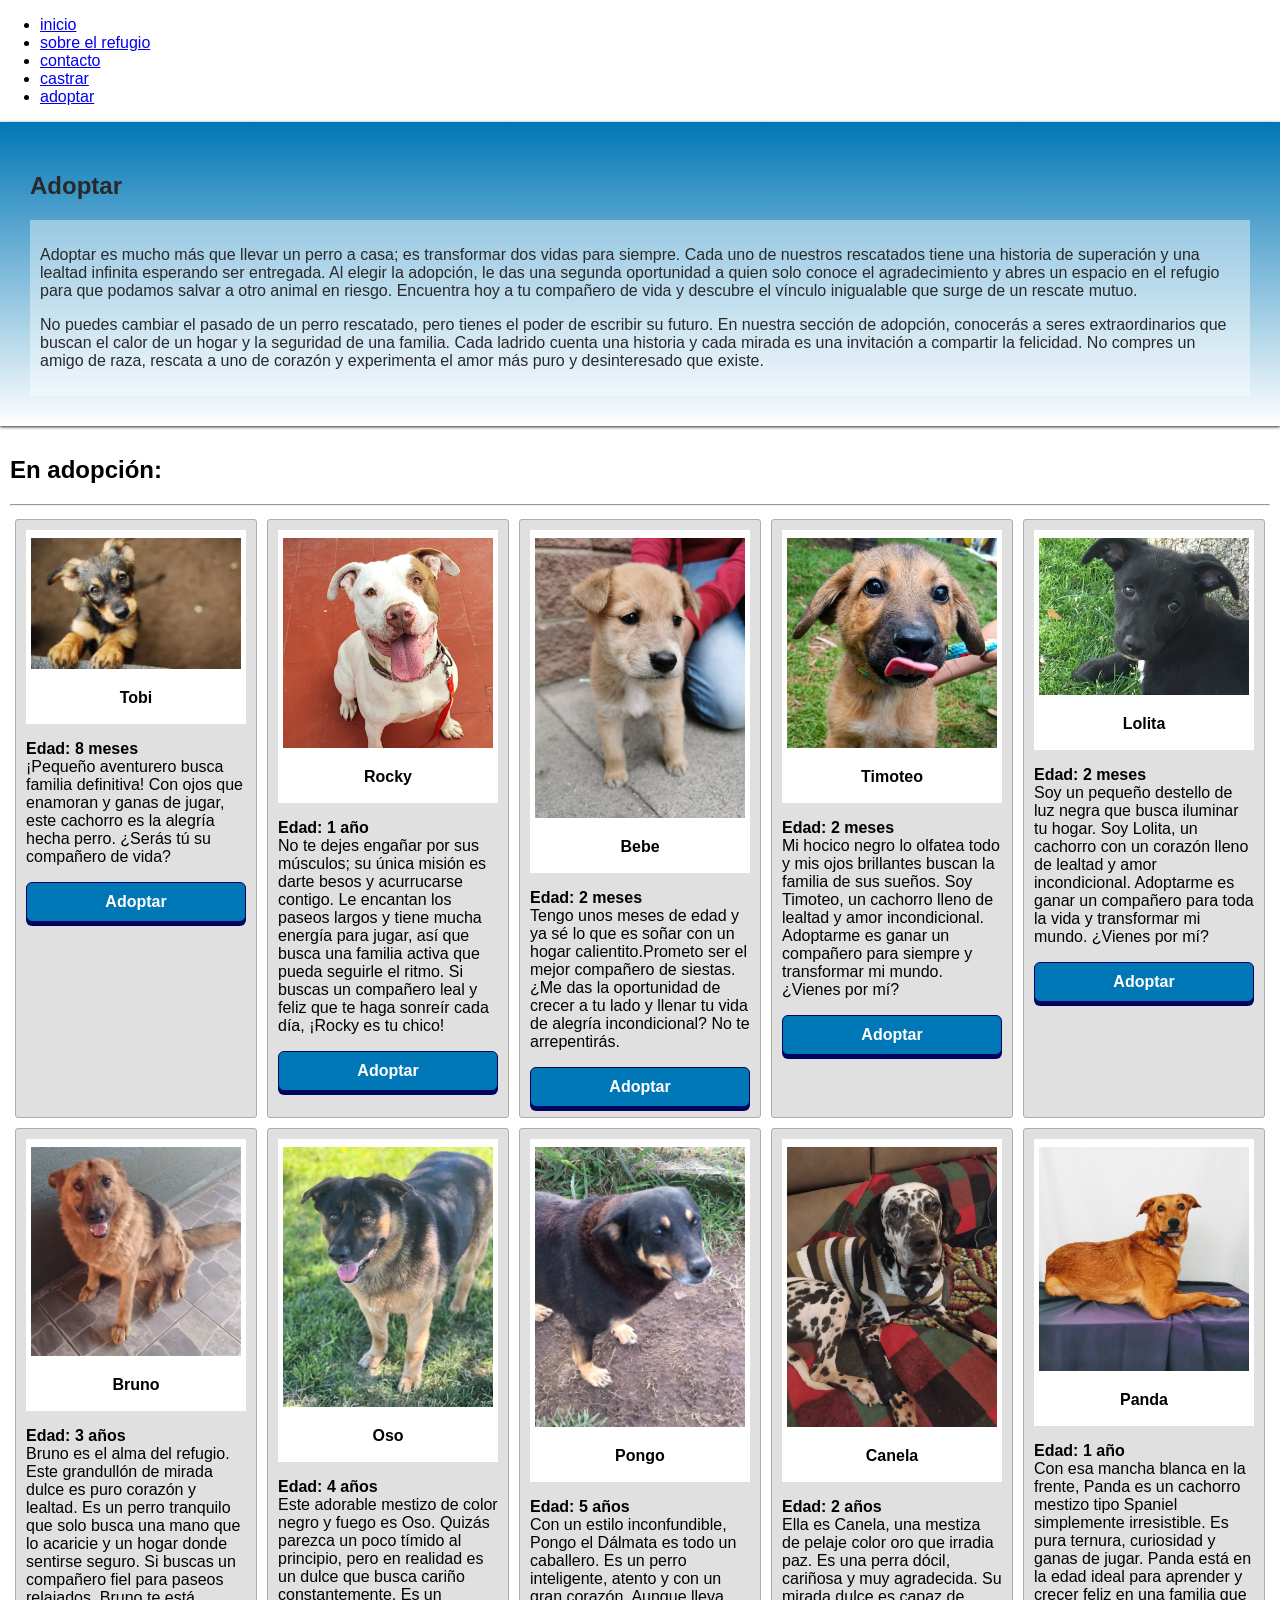
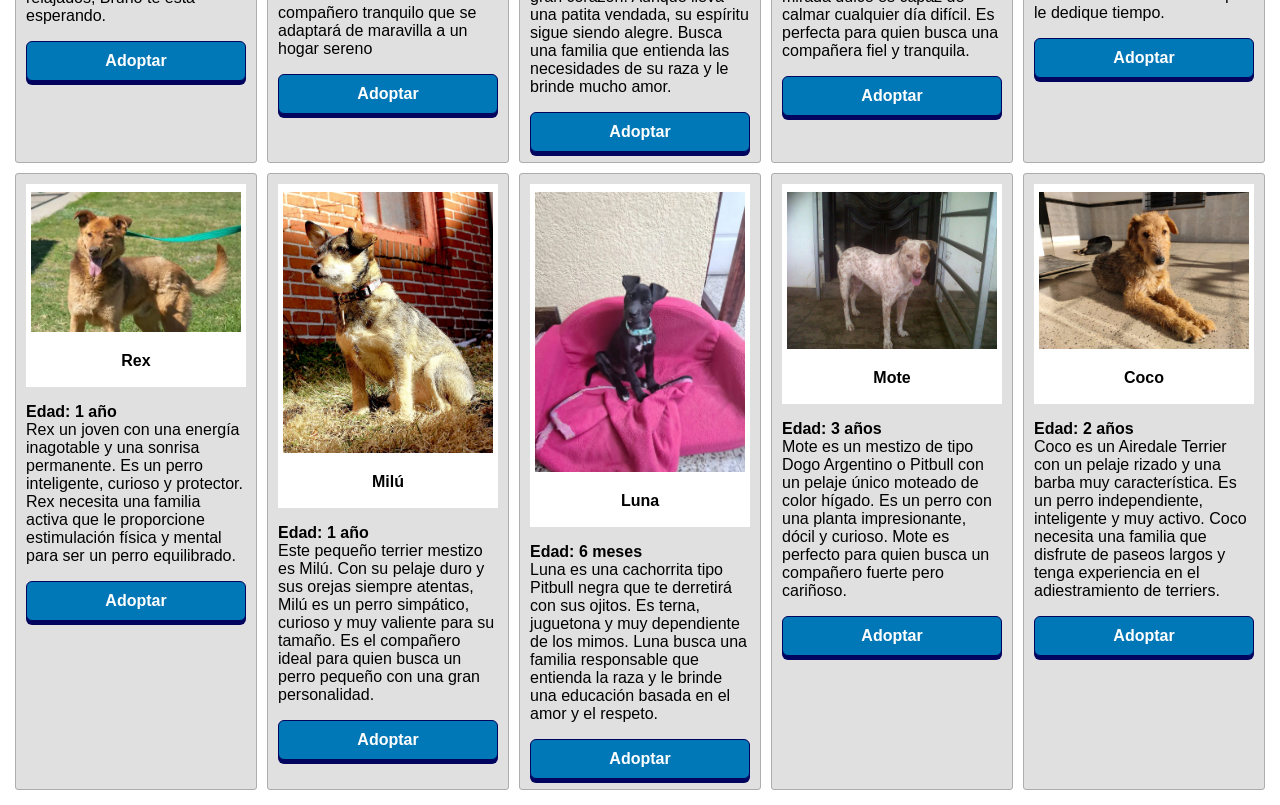
==== adopcion.html @ c29086ec "feat: se añadieron la paginas de contacto y adopcion." ====
<!doctype html>
<html lang="es">
  <head>
    <meta charset="UTF-8" />
    <meta name="viewport" content="width=device-width, initial-scale=1.0" />
    <link rel="stylesheet" href="asset/css/styles.css" />
    <title>Document</title>
  </head>
  <body>
    <header></header>
    <nav>
      <ul>
        <li><a href="index.html">inicio</a></li>
        <li><a href="#">sobre el refugio</a></li>
        <li><a href="contacto.html">contacto</a></li>
        <li><a href="#">castrar</a></li>
        <li><a href="adopcion.html">adoptar</a></li>
      </ul>
    </nav>
    <main>
      <section class="adoptar-head">
        <h1>Adoptar</h1>
        <article class="cont-parrafos">
          <p>
            Adoptar es mucho más que llevar un perro a casa; es transformar dos
            vidas para siempre. Cada uno de nuestros rescatados tiene una
            historia de superación y una lealtad infinita esperando ser
            entregada. Al elegir la adopción, le das una segunda oportunidad a
            quien solo conoce el agradecimiento y abres un espacio en el refugio
            para que podamos salvar a otro animal en riesgo. Encuentra hoy a tu
            compañero de vida y descubre el vínculo inigualable que surge de un
            rescate mutuo.
          </p>
          <p>
            No puedes cambiar el pasado de un perro rescatado, pero tienes el
            poder de escribir su futuro. En nuestra sección de adopción,
            conocerás a seres extraordinarios que buscan el calor de un hogar y
            la seguridad de una familia. Cada ladrido cuenta una historia y cada
            mirada es una invitación a compartir la felicidad. No compres un
            amigo de raza, rescata a uno de corazón y experimenta el amor más
            puro y desinteresado que existe.
          </p>
        </article>
      </section>
      <section class="adoptar">
        <h2>En adopción:</h2>
        <hr>
        <div class="cont-cartas-adopcion">
          <div class="carta-adopcion">
            <div class="imagen-carta-adopcion">
              <img src="asset/img/perros-adopcion/perro-1.webp" alt="" />
              <p><strong>Tobi</strong></p>
            </div>
            <p>
              <strong>Edad: 8 meses</strong><br />
              ¡Pequeño aventurero busca familia definitiva! Con ojos que
              enamoran y ganas de jugar, este cachorro es la alegría hecha
              perro. ¿Serás tú su compañero de vida?
            </p>
            <a href="contacto.html">Adoptar</a>
          </div>

          <div class="carta-adopcion">
            <div class="imagen-carta-adopcion">
              <img src="asset/img/perros-adopcion/perro-2.jpg" alt="" />
              <p><strong>Rocky</strong></p>
            </div>
            <p>
              <strong>Edad: 1 año</strong><br />
              No te dejes engañar por sus músculos; su única misión es darte
              besos y acurrucarse contigo. Le encantan los paseos largos y tiene
              mucha energía para jugar, así que busca una familia activa que
              pueda seguirle el ritmo. Si buscas un compañero leal y feliz que
              te haga sonreír cada día, ¡Rocky es tu chico!
            </p>
            <a href="contacto.html">Adoptar</a>
          </div>

          <div class="carta-adopcion">
            <div class="imagen-carta-adopcion">
              <img src="asset/img/perros-adopcion/perro-3.png" alt="" />
              <p><strong>Bebe</strong></p>
            </div>
            <p>
              <strong>Edad: 2 meses</strong><br />
              Tengo unos meses de edad y ya sé lo que es soñar con un hogar
              calientito.Prometo ser el mejor compañero de siestas. ¿Me das la
              oportunidad de crecer a tu lado y llenar tu vida de alegría
              incondicional? No te arrepentirás.
            </p>
            <a href="contacto.html">Adoptar</a>
          </div>

          <div class="carta-adopcion">
            <div class="imagen-carta-adopcion">
              <img src="asset/img/perros-adopcion/perro-4.jpeg" alt="" />
              <p><strong>Timoteo</strong></p>
            </div>
            <p>
              <strong>Edad: 2 meses</strong><br />
              Mi hocico negro lo olfatea todo y mis ojos brillantes buscan la
              familia de sus sueños. Soy Timoteo, un cachorro lleno de lealtad y
              amor incondicional. Adoptarme es ganar un compañero para siempre y
              transformar mi mundo. ¿Vienes por mí?
            </p>
            <a href="contacto.html">Adoptar</a>
          </div>

          <div class="carta-adopcion">
            <div class="imagen-carta-adopcion">
              <img src="asset/img/perros-adopcion/perro-5.webp" alt="" />
              <p><strong>Lolita</strong></p>
            </div>
            <p>
              <strong>Edad: 2 meses</strong><br />
              Soy un pequeño destello de luz negra que busca iluminar tu hogar.
              Soy Lolita, un cachorro con un corazón lleno de lealtad y amor
              incondicional. Adoptarme es ganar un compañero para toda la vida y
              transformar mi mundo. ¿Vienes por mí?
            </p>
            <a href="contacto.html">Adoptar</a>
          </div>

          <div class="carta-adopcion">
            <div class="imagen-carta-adopcion">
              <img src="asset/img/perros-adopcion/perro-6.webp" alt="" />
              <p><strong>Bruno</strong></p>
            </div>
            <p>
              <strong>Edad: 3 años</strong><br />
              Bruno es el alma del refugio. Este grandullón de mirada dulce es
              puro corazón y lealtad. Es un perro tranquilo que solo busca una
              mano que lo acaricie y un hogar donde sentirse seguro. Si buscas
              un compañero fiel para paseos relajados, Bruno te está esperando.
            </p>
            <a href="contacto.html">Adoptar</a>
          </div>

          <div class="carta-adopcion">
            <div class="imagen-carta-adopcion">
              <img src="asset/img/perros-adopcion/perro-7.jpg" alt="" />
              <p><strong>Oso</strong></p>
            </div>
            <p>
              <strong>Edad: 4 años</strong><br />
              Este adorable mestizo de color negro y fuego es Oso. Quizás
              parezca un poco tímido al principio, pero en realidad es un dulce
              que busca cariño constantemente. Es un compañero tranquilo que se
              adaptará de maravilla a un hogar sereno
            </p>
            <a href="contacto.html">Adoptar</a>
          </div>

          <div class="carta-adopcion">
            <div class="imagen-carta-adopcion">
              <img src="asset/img/perros-adopcion/perro-8.jpg" alt="" />
              <p><strong>Pongo</strong></p>
            </div>
            <p>
              <strong>Edad: 5 años</strong><br />
              Con un estilo inconfundible, Pongo el Dálmata es todo un
              caballero. Es un perro inteligente, atento y con un gran corazón.
              Aunque lleva una patita vendada, su espíritu sigue siendo alegre.
              Busca una familia que entienda las necesidades de su raza y le
              brinde mucho amor.
            </p>
            <a href="contacto.html">Adoptar</a>
          </div>

          <div class="carta-adopcion">
            <div class="imagen-carta-adopcion">
              <img src="asset/img/perros-adopcion/perro-9.jpeg" alt="" />
              <p><strong>Canela</strong></p>
            </div>
            <p>
              <strong>Edad: 2 años</strong><br />
              Ella es Canela, una mestiza de pelaje color oro que irradia paz.
              Es una perra dócil, cariñosa y muy agradecida. Su mirada dulce es
              capaz de calmar cualquier día difícil. Es perfecta para quien
              busca una compañera fiel y tranquila.
            </p>
            <a href="contacto.html">Adoptar</a>
          </div>

          <div class="carta-adopcion">
            <div class="imagen-carta-adopcion">
              <img src="asset/img/perros-adopcion/perro-10.jpg" alt="" />
              <p><strong>Panda</strong></p>
            </div>
            <p>
              <strong>Edad: 1 año</strong><br />
              Con esa mancha blanca en la frente, Panda es un cachorro mestizo
              tipo Spaniel simplemente irresistible. Es pura ternura, curiosidad
              y ganas de jugar. Panda está en la edad ideal para aprender y
              crecer feliz en una familia que le dedique tiempo.
            </p>
            <a href="contacto.html">Adoptar</a>
          </div>

          <div class="carta-adopcion">
            <div class="imagen-carta-adopcion">
              <img src="asset/img/perros-adopcion/perro-11.webp" alt="" />
              <p><strong>Rex</strong></p>
            </div>
            <p>
              <strong>Edad: 1 año</strong><br />
              Rex un joven con una energía inagotable y una sonrisa permanente.
              Es un perro inteligente, curioso y protector. Rex necesita una
              familia activa que le proporcione estimulación física y mental
              para ser un perro equilibrado.
            </p>
            <a href="contacto.html">Adoptar</a>
          </div>

          <div class="carta-adopcion">
            <div class="imagen-carta-adopcion">
              <img src="asset/img/perros-adopcion/perro-12.jpg" alt="" />
              <p><strong>Milú</strong></p>
            </div>
            <p>
              <strong>Edad: 1 año</strong><br />
              Este pequeño terrier mestizo es Milú. Con su pelaje duro y sus
              orejas siempre atentas, Milú es un perro simpático, curioso y muy
              valiente para su tamaño. Es el compañero ideal para quien busca un
              perro pequeño con una gran personalidad.
            </p>
            <a href="contacto.html">Adoptar</a>
          </div>

          <div class="carta-adopcion">
            <div class="imagen-carta-adopcion">
              <img src="asset/img/perros-adopcion/perro-13.jpg" alt="" />
              <p><strong>Luna</strong></p>
            </div>
            <p>
              <strong>Edad: 6 meses</strong><br />
              Luna es una cachorrita tipo Pitbull negra que te derretirá con sus
              ojitos. Es terna, juguetona y muy dependiente de los mimos. Luna
              busca una familia responsable que entienda la raza y le brinde una
              educación basada en el amor y el respeto.
            </p>
            <a href="contacto.html">Adoptar</a>
          </div>

          <div class="carta-adopcion">
            <div class="imagen-carta-adopcion">
              <img src="asset/img/perros-adopcion/perro-14.jpg" alt="" />
              <p><strong>Mote</strong></p>
            </div>
            <p>
              <strong>Edad: 3 años</strong><br />
              Mote es un mestizo de tipo Dogo Argentino o Pitbull con un pelaje
              único moteado de color hígado. Es un perro con una planta
              impresionante, dócil y curioso. Mote es perfecto para quien busca
              un compañero fuerte pero cariñoso.
            </p>
            <a href="contacto.html">Adoptar</a>
          </div>

          <div class="carta-adopcion">
            <div class="imagen-carta-adopcion">
              <img src="asset/img/perros-adopcion/perro-15.jpeg" alt="" />
              <p><strong>Coco</strong></p>
            </div>
            <p>
              <strong>Edad: 2 años</strong><br />
              Coco es un Airedale Terrier con un pelaje rizado y una barba muy
              característica. Es un perro independiente, inteligente y muy
              activo. Coco necesita una familia que disfrute de paseos largos y
              tenga experiencia en el adiestramiento de terriers.
            </p>
            <a href="contacto.html">Adoptar</a>
          </div>
        </div>
      </section>
    </main>
    <footer></footer>
  </body>
</html>
---- asset/css/styles.css ----
*{
    font-family: 'Franklin Gothic Medium', 'Arial Narrow', Arial, sans-serif;
}

body{
    margin: 0px;
    padding: 0px;
}
.adoptar{
    padding: 10px;
}
.adoptar-head{
    background-image:linear-gradient(#0077B6,#ffffff46), url("https://estaticos-cdn.prensaiberica.es/clip/66e86d63-f5d3-4752-b019-29e28f5079a5_16-9-discover-aspect-ratio_default_0.jpg");
    background-size: cover;
    background-position: center;
    width: 100%;
    box-sizing: border-box;
    padding: 30px;
    box-shadow: 0px 1px 3px;
    color:#292929;
}

.cont-parrafos{
    padding: 10px;
    background-color: #ffffff67;
}

.cont-cartas-adopcion{
    display: grid;
    grid-template-columns: repeat(5,minmax(120px,1fr));
}

.carta-adopcion{
    padding: 10px;
    margin: 5px;
    background-color: #e0e0e0;
    border-radius: 3px;
    border: 1px solid #adadad;
    
}
.carta-adopcion a{
    color: rgb(255, 255, 255);
    background-color: #0077B6;
    display: block;
    text-align: center;
    padding: 10px;
    border-radius: 6px;
    box-shadow: 0 4px #03045E;
    text-decoration: none;
    font-weight: bold;
    border: solid 1px #03045E;
}
.carta-adopcion a:hover{
    color: rgb(240, 240, 240);
    background-color: #008fdb;
}
.imagen-carta-adopcion{
    padding-top: 8px;
    padding-bottom: 1px;
    padding-left: 5px;
    padding-right: 5px;
    background-color: rgb(255, 255, 255);

}
.imagen-carta-adopcion p{
    text-align: center;
}
.imagen-carta-adopcion img{
    width: 100%;
    
}
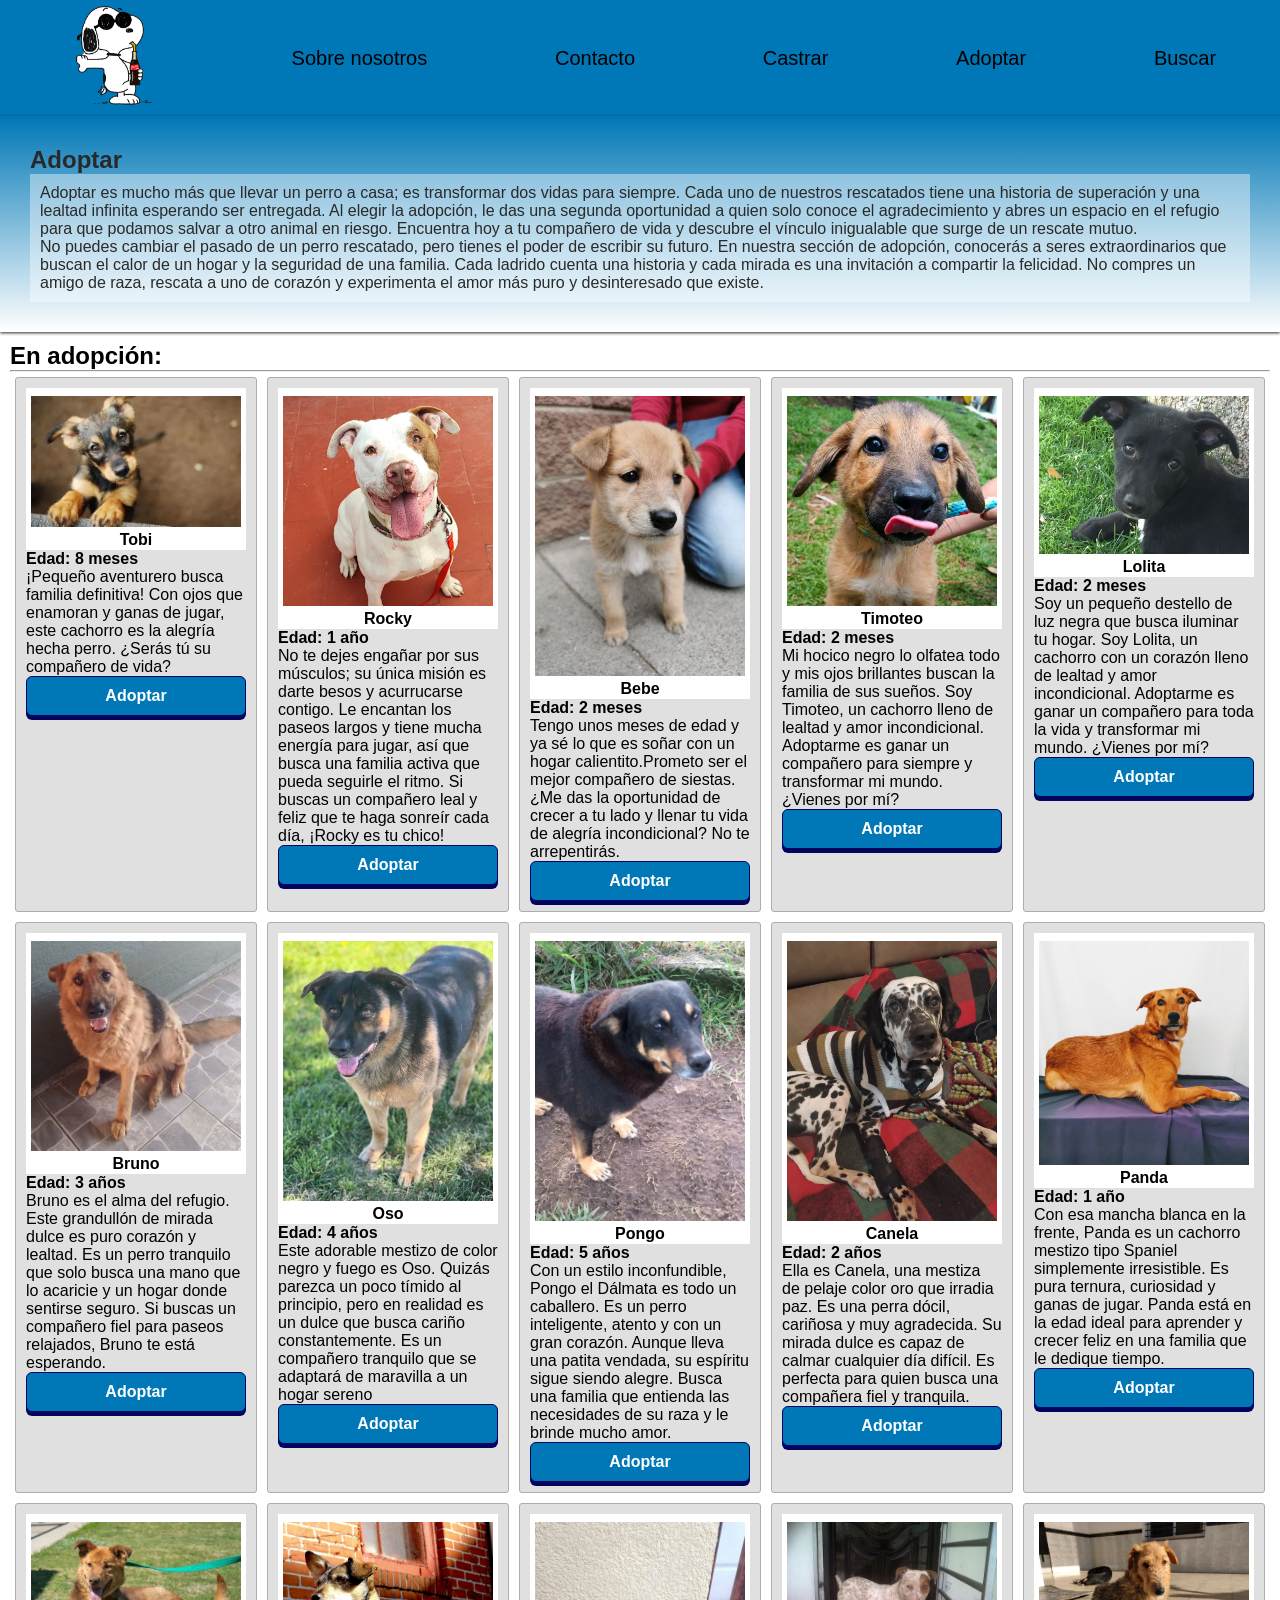
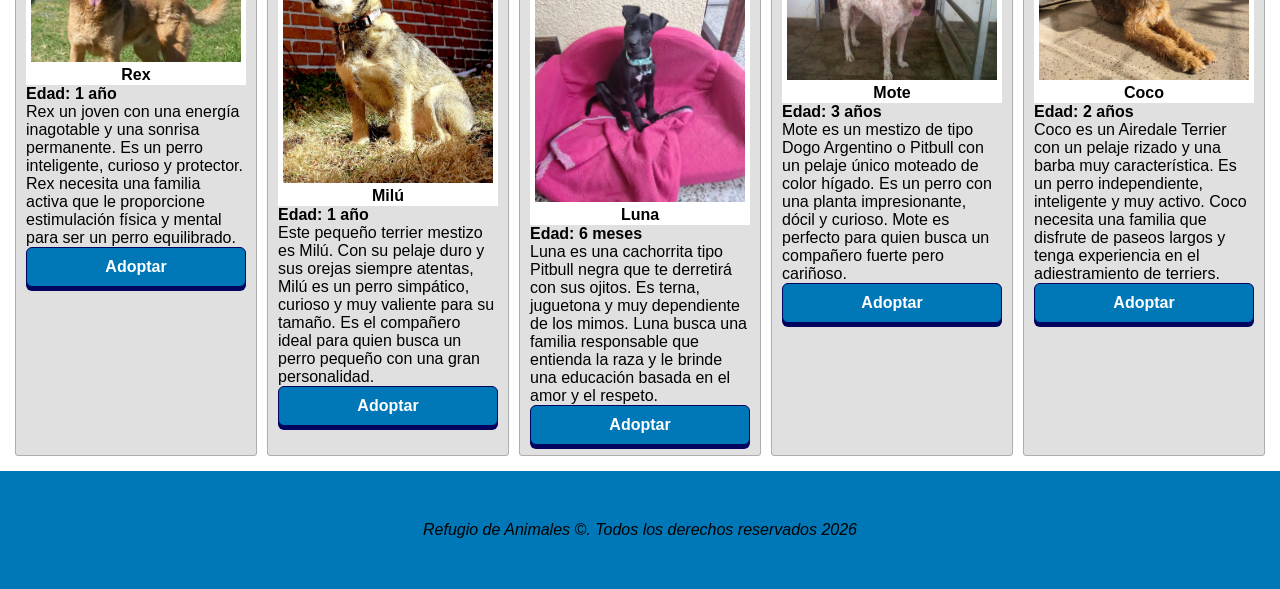
==== commit 11e138c5: "Se realizo el merge de todas las paginas en la rama main" ====
--- a/adopcion.html
+++ b/adopcion.html
@@ -7,16 +7,22 @@
     <title>Document</title>
   </head>
   <body>
-    <header></header>
-    <nav>
-      <ul>
-        <li><a href="index.html">inicio</a></li>
-        <li><a href="#">sobre el refugio</a></li>
-        <li><a href="contacto.html">contacto</a></li>
-        <li><a href="#">castrar</a></li>
-        <li><a href="adopcion.html">adoptar</a></li>
-      </ul>
-    </nav>
+    <header>
+      <nav class="navegacion">
+        <ul>
+          <li>
+            <a href="index.html"
+              ><img src="asset/img/snoopy-nav-inicio.png" alt="Inicio"
+            /></a>
+          </li>
+          <li><a href="nosotros.html">Sobre nosotros</a></li>
+          <li><a href="contacto.html">Contacto</a></li>
+          <li><a href="castrar.html">Castrar</a></li>
+          <li><a href="adopcion.html">Adoptar</a></li>
+          <li><a href="buscar.html">Buscar</a></li>
+        </ul>
+      </nav>
+    </header>
     <main>
       <section class="adoptar-head">
         <h1>Adoptar</h1>
@@ -44,7 +50,7 @@
       </section>
       <section class="adoptar">
         <h2>En adopción:</h2>
-        <hr>
+        <hr />
         <div class="cont-cartas-adopcion">
           <div class="carta-adopcion">
             <div class="imagen-carta-adopcion">
@@ -274,6 +280,8 @@
         </div>
       </section>
     </main>
-    <footer></footer>
+    <footer>
+      <em> Refugio de Animales &copy;. Todos los derechos reservados 2026</em>
+    </footer>
   </body>
 </html>
--- a/asset/css/styles.css
+++ b/asset/css/styles.css
@@ -1,3 +1,263 @@
+/* body{
+    background-color:  #00B4D8;
+} */
+
+.cuerpo{
+    display: grid;
+    padding: 80px;
+    
+}
+
+#section1{
+    display: flex;
+    grid-template-columns: repeat(2, minmax(120px , 1fr));
+    background-color: #90E0EF;
+    text-align: center;
+    border-radius: 40px;
+    margin: 20px;
+    
+}
+
+#section2{
+    display: flex;
+    grid-template-columns: repeat(2, minmax(120px , 1fr));
+    background-color:  #90E0EF;
+    text-align: center;
+    border-radius: 40px;
+    margin: 20px;
+    
+}
+
+#section3{
+    display: flex;
+    grid-template-columns: repeat(2, minmax(120px , 1fr));
+    background-color:  #90E0EF;
+    text-align: center;
+    border-radius: 40px;
+    margin: 20px;
+    
+}
+
+#img1 img{
+    border-radius: 100%;
+}
+#img2 img{
+    border-radius: 100%;
+}
+
+.calendario-contenedor {
+    background-color:  #90E0EF;
+    padding: 40px;
+    display: grid;
+    grid-template-columns: repeat(2, minmax(120px , 1fr));
+    background-color:  #90E0EF;
+    padding: 20px;
+    text-align: center;
+    border-radius: 40px;
+     margin: 20px;
+}
+
+.calendario img {
+    border: 10px;
+    border-radius: 100%;
+}
+
+.info{
+    background-color:  #90E0EF;
+    display: flex;
+    flex-direction: column;
+    border-radius: 40px;
+    padding: 20px;
+    display: grid;
+    grid-template-columns: repeat(2, minmax(120px , 1fr));
+    background-color:  #90E0EF;
+    text-align: center;
+    border-radius: 40px;
+    margin: 20px;
+    
+}
+
+.bloque {
+    display: flex;
+    align-items: center;
+    border-radius: 40px;
+    grid-template-columns: repeat(2, minmax(120px , 1fr));
+} 
+
+.bloque img {
+    border-radius: 100%;
+    border: 10px;
+}
+
+.info-2{
+    background-color: #0077B6;
+    display: flex;
+    flex-direction: column;
+    border-radius: 40px;
+    padding: 20px;
+    display: grid;
+    grid-template-columns: repeat(2, minmax(120px , 1fr));
+    background-color:  #90E0EF;
+    text-align: center;
+    border-radius: 40px;
+    margin: 20px;
+}
+
+
+.reverse {
+    flex-direction: row-reverse;
+    border-radius: 40px;
+}
+
+.texto {
+    grid-template-columns: repeat(2, minmax(120px , 1fr));
+}
+
+
+
+
+*{
+    margin: 0;
+}
+/* Paleta de colores Ocean Breeze
+    #03045E
+    #0077B6
+    #00B4D8
+    #90E0EF
+    #CAF0F8
+*/
+/* Estilos para la navegacion
+Se utilizo la propiedad grid para ajustar el posicionamiento*/
+
+.navegacion ul{
+    padding: 0;
+     height: auto;
+     background-color: #0077B6;
+     display: grid;
+     grid-template-columns: repeat(6, maxmin(120px, 1fr));
+     justify-items: center;
+     grid-auto-flow: column;
+     align-items: center;
+     font-family: 'Franklin Gothic Medium', 'Arial Narrow', Arial, sans-serif;
+    }
+
+     .navegacion ul li{
+        list-style-type: none;
+    }
+
+    .navegacion ul li a{
+        margin-top: 20px;
+        text-decoration: none;
+        font-size: 20px;
+        color: black;
+        transition: all 0.5s;
+    }
+   
+    .navegacion ul li a:hover{
+        color: #90E0EF;
+        font-size: 23px;
+    }
+
+    .navegacion ul li img{
+        width: 100px;
+}
+
+.bienvenida{
+    position: relative;
+    width: 100%;
+    display: flex;
+    }
+
+    .bienvenida-img{
+        position: absolute;
+        width: 100%;
+        background-image: url("../img/header.png");
+        background-size: cover;
+        background-position: center;
+    }
+
+    .bienvenida-titulo{
+        position: relative;
+        z-index: 3;
+        font-size: 36px;
+        color: #03045E;
+        padding: 60px;
+}
+
+.nosotros{
+        font-family: Arial, Helvetica, sans-serif;
+}
+
+.div-nosotros{
+    display: grid;
+    grid-template-columns: repeat(2, minmax(120px, 1fr));
+    padding: 60px;
+    font-size: 16px;
+    gap: 20px;
+    }
+
+    #img1{
+        width: 600px;
+    }
+
+    .nosotros p{
+        margin-top: 0.2cm;
+}
+
+.div-actividades{
+        padding: 20px;
+        font-size: 16px;
+        text-align: center;
+    }
+
+    .div-actividades h1{
+        padding: 20px;
+    }
+
+    .actividades{
+        padding: 20px;
+        display: grid;
+        grid-template-columns: repeat(4, minmax(120px, 1fr));
+        background-color: #90E0EF;
+        border-radius: 30px;
+    }
+
+    .actividades img{
+        height: 100px;
+        border-radius: 30px;
+    }
+
+.buscar{
+    padding: 20px;
+    font-family: Georgia, 'Times New Roman', Times, serif;
+}
+
+.busqueda{
+    display: grid;
+    grid-template-columns: repeat(3, minmax(120px, 1fr));
+    gap: 20px;
+    padding: 20px;
+    text-align: center;
+
+    }
+    .busqueda div{
+        padding: 20px;
+    }
+
+    .busqueda div{
+        background-color: #90E0EF;
+        display: flex;
+        flex-direction: column;
+        border-radius: 30px;
+    }
+    .busqueda h2{
+        background-color: #0077B6;
+        border-radius: 30px 30px 0 0;
+    }
+    .busqueda img{
+        height: 250px;
+        border-radius: 0 0 30px 30px;
+}
 *{
     font-family: 'Franklin Gothic Medium', 'Arial Narrow', Arial, sans-serif;
 }
@@ -68,4 +328,50 @@
 .imagen-carta-adopcion img{
     width: 100%;
     
+}
+
+footer{
+    background-color: #0077B6;
+    padding: 50px;
+    text-align: center;
+}
+
+.cont-form{
+    padding: 10px;
+    background-color: #bdbdbd;
+    width: 50%;
+    margin: 10px auto;
+    display: flex;
+    flex-direction: column;
+    border-radius: 5px;
+}
+
+label{
+    display: flex;
+    flex-direction: column;
+}
+
+input[type = "text"],
+input[type = "tel"],
+input[type = "email"],
+select{
+    font-size: 23px;
+    padding: 5px;
+    border: 1px solid #a0a0a0;
+    margin: 5px;
+}
+
+textarea{
+    font-family: 20px;
+    padding: 5px;
+    resize: vertical;
+    height: 300px;
+}
+
+input[type = "submit"]{
+    margin: 5px;
+    padding: 10px;
+    background-color: #0077B6;
+    border: 2px solid #034163 ;
+    border-radius: 8px;
 }
